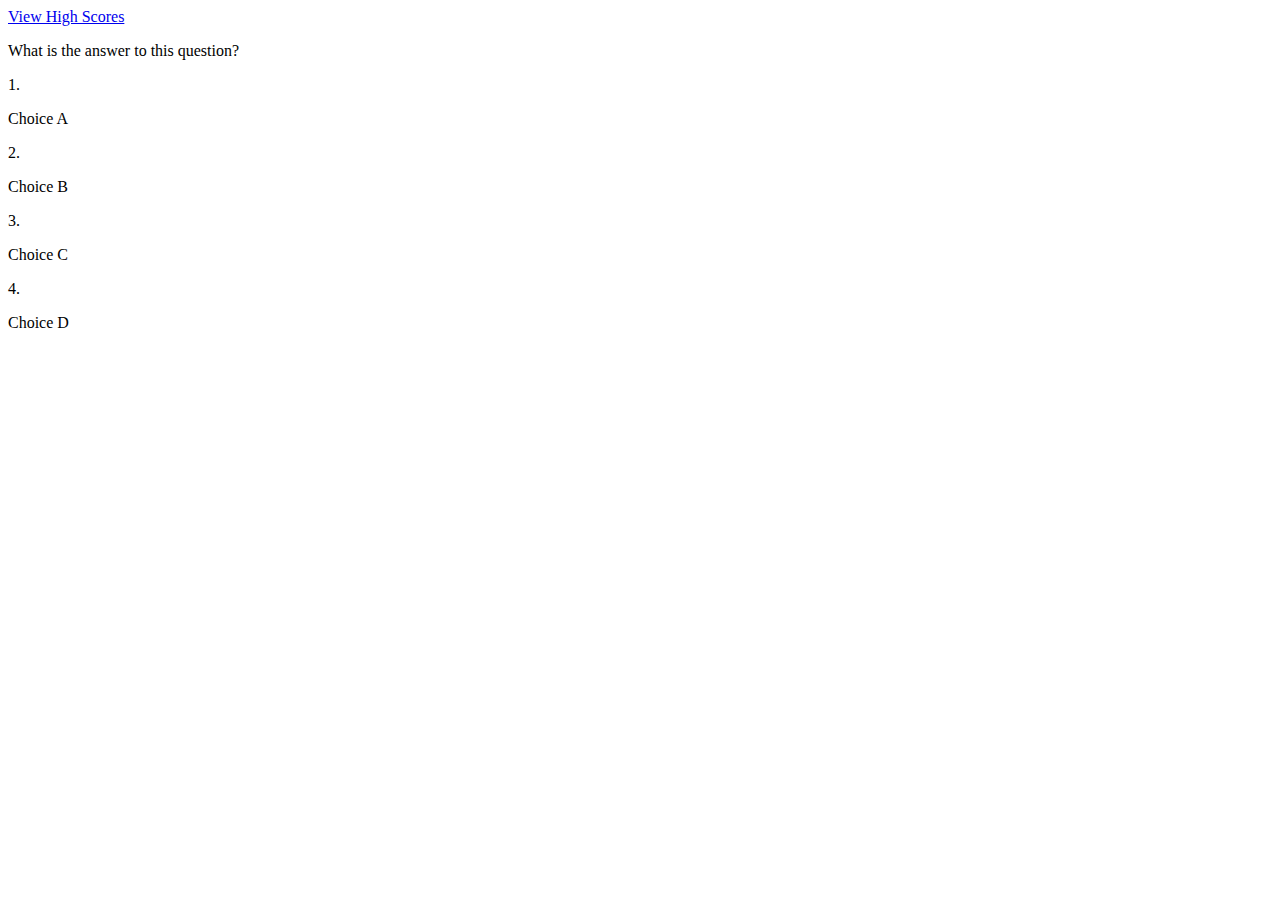
==== local-score.html @ 1de25f86 "framework and sheets added" ====
<!DOCTYPE html>
<html lang="en">

<head>
    <meta charset="UTF-8">
    <meta http-equiv="X-UA-Compatible" content="IE=edge">
    <meta name="viewport" content="width=device-width, initial-scale=1.0">
    <title>Coding Quiz</title>
    <link rel="stylesheet" href="./assets/css/styles.css" />
</head>

<body>

    <!-- Header -->
    <header>
        <div>
            <!--View high scores-->
            <a href="./high-scores.html">View High Scores</a>
        </div>
        <div>
            <!-- Timer -->
            <p id="timer"></p>
        </div>
    </header>

    <!-- Main Content -->
    <main class="main-container">
        <div id="game">

            <div id="question"> What is the answer to this question?</div>

            <div id="multiple-choice-container">
                <div class="choice-container">
                    <p class="choice-prefix">1.</p>
                    <!-- add custom property to each choice by using data-set -->
                    <p id="choice-text-1" data-number="1">Choice A</p>
                </div>

                <div class="choice-container">
                    <p class="choice-prefix">2.</p>
                    <p id="choice-text-2" data-number="2">Choice B</p>
                </div>

                <div class="choice-container">
                    <p class="choice-prefix">3.</p>
                    <p id="choice-text-3" data-number="3">Choice C</p>
                </div>

                <div class="choice-container">
                    <p class="choice-prefix">4.</p>
                    <p id="choice-text-4" data-number="4">Choice D</p>
                </div>
            </div>

            <div id="final-score"> </div>

            <div class="submit-form"> </div>

            <div id="answer-text"> </div>

        </div>
    </main>

    <footer></footer>

    <!-- Javascript -->
    <script src="./assets/js/script.js"></script>

</body>

</html>
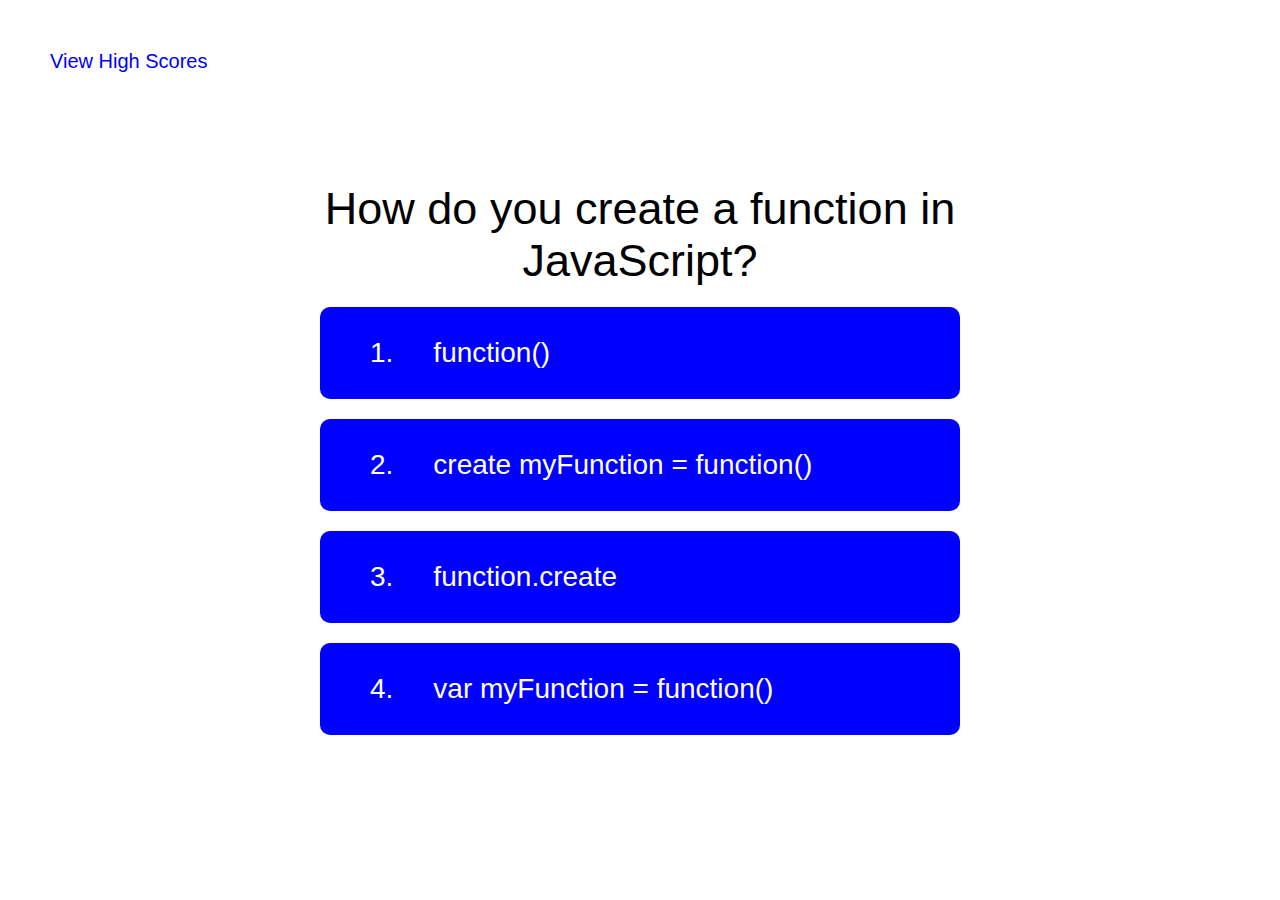
==== commit 68c9dfca: "fixed showing issue" ====
--- a/local-score.html
+++ b/local-score.html
@@ -6,7 +6,7 @@
     <meta http-equiv="X-UA-Compatible" content="IE=edge">
     <meta name="viewport" content="width=device-width, initial-scale=1.0">
     <title>Coding Quiz</title>
-    <link rel="stylesheet" href="./assets/css/styles.css" />
+    <link rel="stylesheet" href="./assets/style.css" />
 </head>
 
 <body>
@@ -24,29 +24,28 @@
     </header>
 
     <!-- Main Content -->
-    <main class="main-container">
+    <main class="container-main">
         <div id="game">
 
             <div id="question"> What is the answer to this question?</div>
 
             <div id="multiple-choice-container">
-                <div class="choice-container">
+                <div class="choices">
                     <p class="choice-prefix">1.</p>
-                    <!-- add custom property to each choice by using data-set -->
                     <p id="choice-text-1" data-number="1">Choice A</p>
                 </div>
 
-                <div class="choice-container">
+                <div class="choices">
                     <p class="choice-prefix">2.</p>
                     <p id="choice-text-2" data-number="2">Choice B</p>
                 </div>
 
-                <div class="choice-container">
+                <div class="choices">
                     <p class="choice-prefix">3.</p>
                     <p id="choice-text-3" data-number="3">Choice C</p>
                 </div>
 
-                <div class="choice-container">
+                <div class="choices">
                     <p class="choice-prefix">4.</p>
                     <p id="choice-text-4" data-number="4">Choice D</p>
                 </div>
@@ -61,10 +60,8 @@
         </div>
     </main>
 
-    <footer></footer>
-
     <!-- Javascript -->
-    <script src="./assets/js/script.js"></script>
+    <script src="./assets/scriptsheet.js"></script>
 
 </body>
 
--- a/assets/style.css
+++ b/assets/style.css
@@ -0,0 +1,100 @@
+* {
+    margin: 0;
+    padding: 0;
+    box-sizing: border-box;
+}
+
+body {
+    font-family: Arial, Helvetica, sans-serif;
+}
+
+header {
+    font-size: 20px;
+    margin: 10px;
+    display: flex;
+    justify-content: space-between;
+}
+
+header a {
+    text-decoration: none;
+    color:blue;
+}
+
+header div {
+    padding: 40px;
+}
+
+.container-main {
+    text-align: center;
+    margin: 70px 300px;
+}
+
+.container-main h1 {
+    font-size: 45px;
+    margin: 20px;
+}
+
+main p {
+    font-size: 28px;
+    margin: 20px;
+}
+
+button {
+    color: white;
+    font-size: 28px;
+    background-color:blue;
+    padding: 10px 30px;
+    border: none;
+    border-radius: 10px;
+    margin: 20px;
+}
+
+button a {
+    text-decoration: none;
+    color: white;
+}
+
+
+
+/* for local-score.html page */
+#question {
+    font-size: 45px;
+    margin: 20px;
+}
+.choices {
+    display: flex;
+    color: white;
+    font-size: 28px;
+    background-color: blue;
+    padding: 10px 30px;
+    border: none;
+    border-radius: 10px;
+    margin: 20px;
+}
+
+#choice-text-1, #choice-text-2, #choice-text-3, #choice-text-4 {
+    width: 100%;
+    text-align: left;
+}
+
+#answer-text {
+    font-size: 20px;
+    font-style: italic;
+    color: black;
+    margin-top: 20px;
+    padding: 20px;
+}
+
+#final-score {
+    font-size: 30px;
+    color: purple;
+    margin-bottom: 20px;
+}
+
+.submit-form {
+    font-size: 30px;
+}
+
+.submit-form input {
+    padding: 12px 20px;
+}